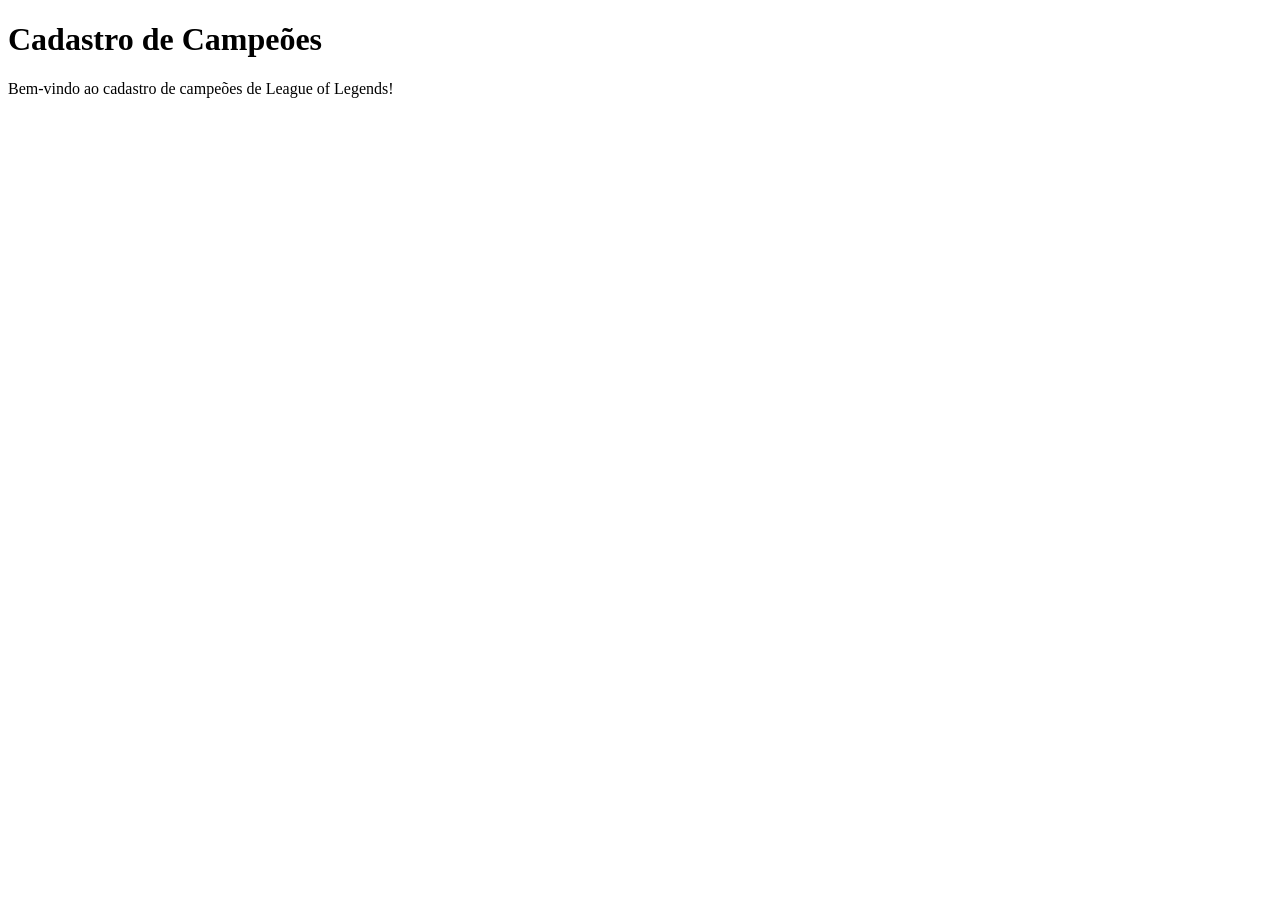
==== cadastro-campeoes/src/main/resources/static/index.html @ 74e470d3 "adaptando o código do projeto para o novo tema" ====
<!DOCTYPE html>
<html lang="pt-BR">
<head>
  <meta charset="UTF-8">
  <meta name="viewport" content="width=device-width, initial-scale=1.0">
  <title>Cadastro de Campeões</title>
  <link rel="stylesheet" href="/style.css">
</head>
<body>
<h1>Cadastro de Campeões</h1>
<p>Bem-vindo ao cadastro de campeões de League of Legends!</p>
</body>
</html>
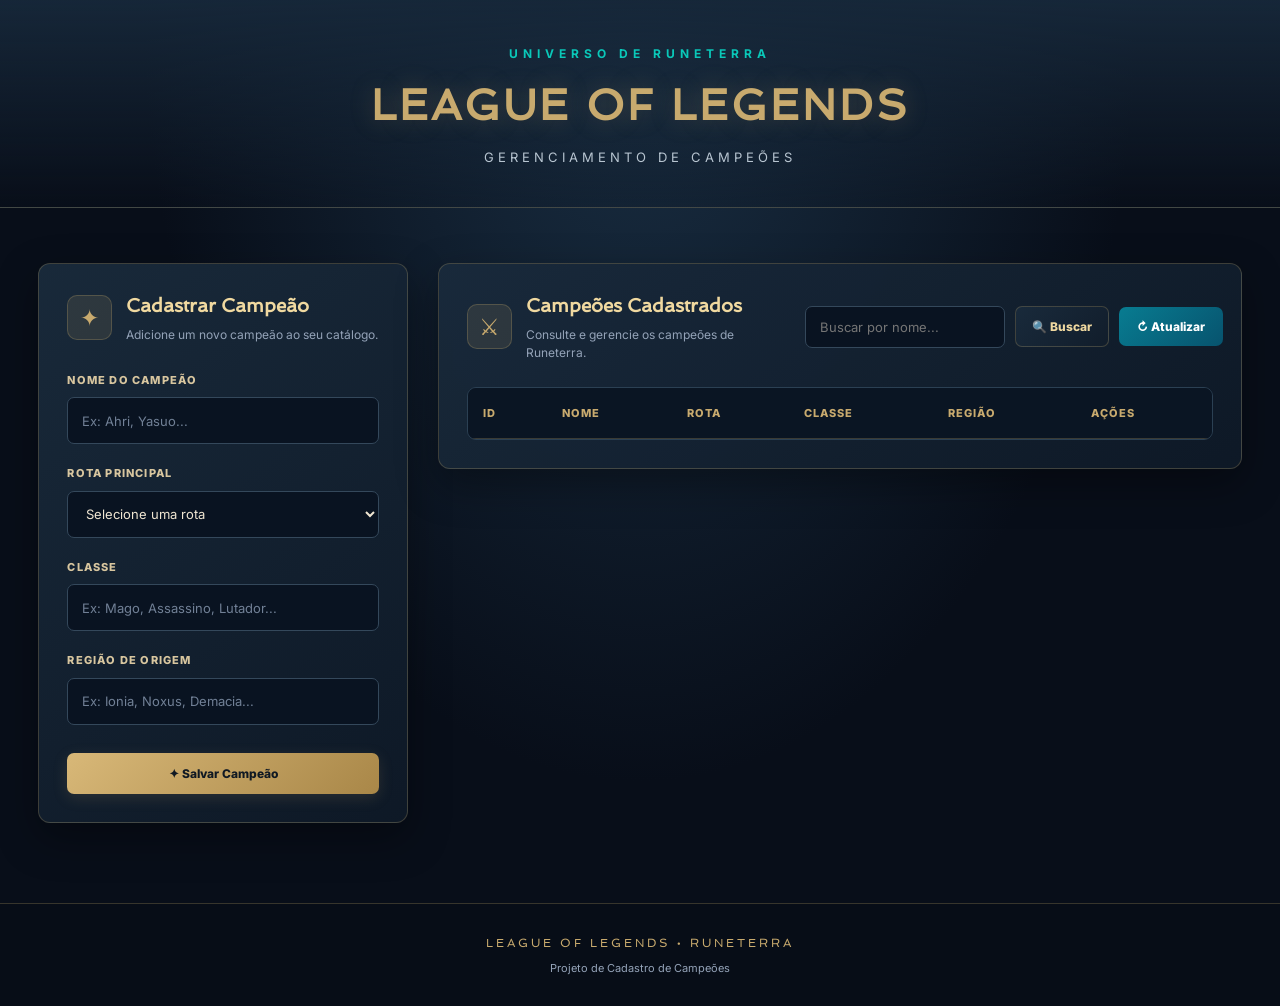
==== commit b2b75964: "Adicionando front-end responsivo ao projeto de cadastro de campeoes lol" ====
--- a/cadastro-campeoes/src/main/resources/static/index.html
+++ b/cadastro-campeoes/src/main/resources/static/index.html
@@ -1,14 +1,356 @@
-
 <!DOCTYPE html>
 <html lang="pt-BR">
+
 <head>
   <meta charset="UTF-8">
   <meta name="viewport" content="width=device-width, initial-scale=1.0">
-  <title>Cadastro de Campeões</title>
-  <link rel="stylesheet" href="/style.css">
+
+  <title>Cadastro de Campeões | League of Legends</title>
+
+  <link rel="stylesheet" href="style.css">
+
+  <link href="https://fonts.googleapis.com/css2?family=Spinnaker&display=swap" rel="stylesheet">
 </head>
+
 <body>
-<h1>Cadastro de Campeões</h1>
-<p>Bem-vindo ao cadastro de campeões de League of Legends!</p>
+
+<header class="header">
+  <div class="header-content">
+    <span class="header-subtitle">UNIVERSO DE RUNETERRA</span>
+    <h1>LEAGUE OF LEGENDS</h1>
+    <p>GERENCIAMENTO DE CAMPEÕES</p>
+  </div>
+</header>
+
+<main class="container">
+
+  <!-- Cadastro de Campeões -->
+  <section class="card form-card">
+
+    <div class="section-title">
+      <span class="title-icon">✦</span>
+      <div>
+        <h2 id="form-title">Cadastrar Campeão</h2>
+        <p>Adicione um novo campeão ao seu catálogo.</p>
+      </div>
+    </div>
+
+    <form id="campeao-form">
+
+      <input type="hidden" id="campeao-id">
+
+      <div class="input-group">
+        <label for="nome">NOME DO CAMPEÃO</label>
+        <input type="text" id="nome"
+               placeholder="Ex: Ahri, Yasuo..." required>
+      </div>
+
+      <div class="input-group">
+        <label for="rota">ROTA PRINCIPAL</label>
+        <select id="rota" required>
+          <option value="">Selecione uma rota</option>
+          <option value="Topo">Topo</option>
+          <option value="Selva">Selva</option>
+          <option value="Meio">Meio</option>
+          <option value="Atirador">Atirador</option>
+          <option value="Suporte">Suporte</option>
+        </select>
+      </div>
+
+      <div class="input-group">
+        <label for="classe">CLASSE</label>
+        <input type="text" id="classe"
+               placeholder="Ex: Mago, Assassino, Lutador..." required>
+      </div>
+
+      <div class="input-group">
+        <label for="regiao">REGIÃO DE ORIGEM</label>
+        <input type="text" id="regiao"
+               placeholder="Ex: Ionia, Noxus, Demacia..." required>
+      </div>
+
+      <div class="form-buttons">
+
+        <button type="submit" id="btn-salvar" class="btn btn-primary">
+          ✦ Salvar Campeão
+        </button>
+
+        <button type="button" id="btn-cancelar"
+                class="btn btn-secondary hidden"
+                onclick="limparFormulario()">
+          Cancelar
+        </button>
+
+      </div>
+
+    </form>
+
+  </section>
+
+  <!-- Lista de Campeões -->
+  <section class="card list-card">
+
+    <div class="list-header">
+
+      <div class="section-title">
+        <span class="title-icon">⚔</span>
+        <div>
+          <h2>Campeões Cadastrados</h2>
+          <p>Consulte e gerencie os campeões de Runeterra.</p>
+        </div>
+      </div>
+
+      <!-- Grupo de Busca e Botão Atualizar -->
+      <div class="search-group">
+        <input type="text" id="input-busca" placeholder="Buscar por nome..." onkeyup="tratarEnterBusca(event)">
+        <button onclick="buscarPorNomeFrontend()" class="btn btn-search">
+          🔍 Buscar
+        </button>
+        <button onclick="carregarCampeoes()" class="btn btn-refresh">
+          ↻ Atualizar
+        </button>
+      </div>
+
+    </div>
+
+    <div class="table-responsive">
+
+      <table>
+
+        <thead>
+        <tr>
+          <th>ID</th>
+          <th>Nome</th>
+          <th>Rota</th>
+          <th>Classe</th>
+          <th>Região</th>
+          <th>Ações</th>
+        </tr>
+        </thead>
+
+        <tbody id="tabela-campeoes">
+        <!-- Preenchido via JavaScript -->
+        </tbody>
+
+      </table>
+
+    </div>
+
+  </section>
+
+</main>
+
+<footer>
+  <p>LEAGUE OF LEGENDS • RUNETERRA</p>
+  <span>Projeto de Cadastro de Campeões</span>
+</footer>
+
+<script>
+  const API_URL = 'http://localhost:8081/campeoes';
+
+  document.addEventListener('DOMContentLoaded', carregarCampeoes);
+
+  // GET - Listar campeões
+  async function carregarCampeoes() {
+    try {
+      const response = await fetch(API_URL);
+      /*
+        Exemplo de requisição GET por nome
+
+        const response = await fetch(`http://localhost:8081/campeoes/nome/${nome}`);
+      */
+
+      if (!response.ok) throw new Error('Erro ao buscar campeões');
+
+      const campeoes = await response.json();
+      renderizarTabela(campeoes);
+
+    } catch (error) {
+      console.error(error);
+      alert('Erro ao conectar com o backend!');
+    }
+  }
+
+  function renderizarTabela(campeoes) {
+    const tbody = document.getElementById('tabela-campeoes');
+    tbody.innerHTML = '';
+
+    if (campeoes.length === 0) {
+      tbody.innerHTML = `
+                    <tr>
+                        <td colspan="6" class="empty-message">
+                            Nenhum campeão cadastrado.
+                        </td>
+                    </tr>
+                `;
+      return;
+    }
+
+    campeoes.forEach(c => {
+      const tr = document.createElement('tr');
+
+      tr.innerHTML = `
+                    <td>#${c.id}</td>
+                    <td><strong>${c.nome}</strong></td>
+                    <td><span class="badge">${c.rota}</span></td>
+                    <td>${c.classe}</td>
+                    <td>${c.regiao}</td>
+
+                    <td class="actions">
+                        <button class="btn-icon btn-edit"
+                            onclick="prepararEdicao(${c.id}, '${c.nome}', '${c.rota}', '${c.classe}', '${c.regiao}')">
+                            Editar
+                        </button>
+
+                        <button class="btn-icon btn-delete"
+                            onclick="deletarCampeao(${c.id})">
+                            Excluir
+                        </button>
+                    </td>
+                `;
+
+      tbody.appendChild(tr);
+    });
+  }
+
+  // POST / PUT - Cadastrar ou atualizar
+  document.getElementById('campeao-form').addEventListener('submit', async (e) => {
+    e.preventDefault();
+
+    const id = document.getElementById('campeao-id').value;
+
+    const campeaoData = {
+      nome: document.getElementById('nome').value,
+      rota: document.getElementById('rota').value,
+      classe: document.getElementById('classe').value,
+      regiao: document.getElementById('regiao').value
+    };
+
+    const isEditMode = id !== '';
+    const url = isEditMode ? `${API_URL}/${id}` : API_URL;
+    const method = isEditMode ? 'PUT' : 'POST';
+
+    try {
+      const response = await fetch(url, {
+        method: method, // define se será usado POST ou PUT
+        headers: { 'Content-Type': 'application/json' }, // conteúdo tipo json
+        body: JSON.stringify(campeaoData) // pacote de dados real - conversão de dados da tela em texto JSON
+      });
+
+      if (response.ok) {
+        limparFormulario();
+        carregarCampeoes();
+      } else {
+        alert('Erro ao salvar campeão.');
+      }
+
+    } catch (error) {
+      console.error(error);
+      alert('Erro de conexão ao salvar.');
+    }
+  });
+
+  // DELETE - Excluir campeão
+  async function deletarCampeao(id) {
+    if (!confirm(`Tem certeza que deseja excluir o campeão de ID ${id}?`)) return;
+
+    try {
+      const response = await fetch(`${API_URL}/${id}`, {
+        method: 'DELETE'
+      });
+
+      if (response.ok) {
+        carregarCampeoes();
+      } else {
+        alert('Erro ao deletar campeão.');
+      }
+
+    } catch (error) {
+      console.error(error);
+      alert('Erro de conexão ao deletar.');
+    }
+  }
+
+  // Preparar edição - preenche os campos quando algum botão "editar" for clicado
+  function prepararEdicao(id, nome, rota, classe, regiao) {
+    document.getElementById('campeao-id').value = id;
+    document.getElementById('nome').value = nome;
+    document.getElementById('rota').value = rota;
+    document.getElementById('classe').value = classe;
+    document.getElementById('regiao').value = regiao;
+
+    document.getElementById('form-title').innerText = `Editar Campeão #${id}`;
+    document.getElementById('btn-salvar').innerText = 'Atualizar Campeão';
+    document.getElementById('btn-cancelar').classList.remove('hidden');
+  }
+
+  // Limpar formulário - reseta todos os inputs e restaura o botão principal para "salvar campeão"
+  function limparFormulario() {
+    document.getElementById('campeao-id').value = '';
+    document.getElementById('campeao-form').reset();
+
+    document.getElementById('form-title').innerText = 'Cadastrar Campeão';
+    document.getElementById('btn-salvar').innerText = '✦ Salvar Campeão';
+
+    document.getElementById('btn-cancelar').classList.add('hidden');
+  }
+
+  // GET por Nome - Filtrar campeão digitado no campo de busca
+  async function buscarPorNomeFrontend() {
+    const nome = document.getElementById('input-busca').value.trim();
+
+    // Se o campo estiver vazio, apenas recarrega todos os campeões
+    if (nome === '') {
+      carregarCampeoes();
+      return;
+    }
+
+    try {
+      const response = await fetch(`${API_URL}/nome/${nome}`);
+
+      if (response.status === 404 || !response.ok) {
+        // Exibe tabela vazia caso o campeão não seja encontrado
+        renderizarTabela([]);
+        return;
+      }
+
+      const campeao = await response.json();
+
+      // Como a busca por nome retorna 1 único campeão (objeto),
+      // empacotamos dentro de uma array [] para reutilizar a função renderizarTabela
+      renderizarTabela([campeao]);
+
+    } catch (error) {
+      console.error(error);
+      alert('Erro ao buscar campeão por nome!');
+    }
+  }
+
+  // Permite acionar a busca ao apertar a tecla "Enter" no teclado
+  function tratarEnterBusca(event) {
+    if (event.key === 'Enter') {
+      buscarPorNomeFrontend();
+    }
+  }
+
+  // Atualização da função carregarCampeoes existente para limpar a barra de pesquisa
+  async function carregarCampeoes() {
+    try {
+      document.getElementById('input-busca').value = ''; // Limpa o campo ao atualizar a lista
+      const response = await fetch(API_URL);
+
+      if (!response.ok) throw new Error('Erro ao buscar campeões');
+
+      const campeoes = await response.json();
+      renderizarTabela(campeoes);
+
+    } catch (error) {
+      console.error(error);
+      alert('Erro ao conectar com o backend!');
+    }
+  }
+
+</script>
+
 </body>
 </html>
--- a/cadastro-campeoes/src/main/resources/static/style.css
+++ b/cadastro-campeoes/src/main/resources/static/style.css
@@ -0,0 +1,600 @@
+@import url('https://fonts.googleapis.com/css2?family=Inter:wght@400;500;600;700;800&family=Spinnaker&display=swap');
+
+/* ==============================
+   CONFIGURAÇÕES GERAIS
+================================ */
+
+* {
+    margin: 0;
+    padding: 0;
+    box-sizing: border-box;
+}
+
+:root {
+    --background: #080e19;
+    --surface: #111d2b;
+    --surface-light: #192a3b;
+    --gold: #c8aa6e;
+    --gold-light: #f0d9a0;
+    --blue: #0ac8b9;
+    --text: #f0e6d2;
+    --muted: #94a3b8;
+    --border: rgba(200, 170, 110, 0.25);
+    --green: #27ae60;
+    --red: #d64545;
+}
+
+body {
+    min-height: 100vh;
+    background:
+            radial-gradient(ellipse at 50% 0%, #1a3045 0%, transparent 55%),
+            var(--background);
+
+    color: var(--text);
+    font-family: 'Inter', sans-serif;
+    line-height: 1.5;
+}
+
+/* ==============================
+   CABEÇALHO
+================================ */
+
+.header {
+    width: 100%;
+    padding: 45px 20px 40px;
+    text-align: center;
+
+    background: linear-gradient(
+            180deg,
+            rgba(22, 39, 57, 0.98),
+            rgba(8, 14, 25, 0.2)
+    );
+
+    border-bottom: 1px solid var(--border);
+}
+
+.header-content {
+    max-width: 1200px;
+    margin: auto;
+}
+
+.header-subtitle {
+    display: block;
+    color: var(--blue);
+    font-size: 12px;
+    font-weight: 700;
+    letter-spacing: 5px;
+    margin-bottom: 10px;
+}
+
+.header h1 {
+    font-family: 'Spinnaker', sans-serif;
+    font-size: clamp(28px, 4vw, 43px);
+    color: var(--gold);
+    letter-spacing: 3px;
+
+    text-shadow: 0 0 25px rgba(200, 170, 110, 0.25);
+}
+
+.header p {
+    margin-top: 10px;
+    color: #b8c5d1;
+    font-size: 13px;
+    letter-spacing: 4px;
+}
+
+/* ==============================
+   CONTEÚDO PRINCIPAL
+================================ */
+
+.container {
+    width: min(1450px, 94%);
+    margin: 55px auto;
+
+    display: grid;
+    grid-template-columns: 370px minmax(0, 1fr);
+    gap: 30px;
+
+    align-items: start;
+}
+
+/* ==============================
+   CARDS
+================================ */
+
+.card {
+    background: linear-gradient(
+            145deg,
+            rgba(25, 42, 59, 0.98),
+            rgba(14, 25, 39, 0.98)
+    );
+
+    border: 1px solid var(--border);
+    border-radius: 12px;
+
+    padding: 28px;
+
+    box-shadow: 0 15px 40px rgba(0, 0, 0, 0.35);
+
+    min-width: 0;
+    transition: border-color 0.3s, box-shadow 0.3s;
+}
+
+.card:hover {
+    border-color: rgba(200, 170, 110, 0.55);
+    box-shadow: 0 15px 40px rgba(0, 0, 0, 0.45);
+}
+
+/* ==============================
+   TÍTULOS DOS CARDS
+================================ */
+
+.section-title {
+    display: flex;
+    align-items: center;
+    gap: 14px;
+    margin-bottom: 28px;
+}
+
+.title-icon {
+    display: flex;
+    align-items: center;
+    justify-content: center;
+
+    width: 45px;
+    height: 45px;
+
+    flex-shrink: 0;
+
+    background: rgba(200, 170, 110, 0.12);
+    border: 1px solid var(--border);
+    border-radius: 10px;
+
+    color: var(--gold);
+    font-size: 23px;
+}
+
+.card h2 {
+    font-family: 'Spinnaker', sans-serif;
+    font-size: 19px;
+    font-weight: 600;
+    color: var(--gold-light);
+}
+
+.section-title p {
+    margin-top: 5px;
+    color: var(--muted);
+    font-size: 12px;
+}
+
+/* ==============================
+   FORMULÁRIO
+================================ */
+
+.input-group {
+    display: flex;
+    flex-direction: column;
+    gap: 9px;
+    margin-bottom: 21px;
+}
+
+.input-group label {
+    color: #d8c69f;
+    font-size: 11px;
+    font-weight: 800;
+    letter-spacing: 1.2px;
+}
+
+.input-group input,
+.input-group select {
+    width: 100%;
+    height: 47px;
+
+    padding: 0 14px;
+
+    background: #091321;
+    border: 1px solid #34485b;
+    border-radius: 7px;
+
+    color: var(--text);
+    font-family: 'Inter', sans-serif;
+    font-size: 13px;
+
+    outline: none;
+    transition: all 0.25s;
+}
+
+.input-group input::placeholder {
+    color: #718096;
+}
+
+.input-group select {
+    cursor: pointer;
+}
+
+.input-group select option {
+    background: #111d2b;
+    color: white;
+}
+
+.input-group input:focus,
+.input-group select:focus {
+    border-color: var(--blue);
+    box-shadow: 0 0 0 3px rgba(10, 200, 185, 0.12);
+    background: #0d1b2b;
+}
+
+/* ==============================
+   BOTÕES DO FORMULÁRIO
+================================ */
+
+.form-buttons {
+    display: flex;
+    gap: 12px;
+    margin-top: 28px;
+}
+
+.btn {
+    border: none;
+    border-radius: 7px;
+
+    padding: 13px 17px;
+
+    font-family: 'Inter', sans-serif;
+    font-size: 12px;
+    font-weight: 800;
+
+    cursor: pointer;
+    transition: all 0.25s;
+}
+
+.btn-primary {
+    flex: 1;
+
+    background: linear-gradient(135deg, #d8b878, #a98748);
+    color: #101923;
+
+    box-shadow: 0 4px 15px rgba(200, 170, 110, 0.15);
+}
+
+.btn-primary:hover {
+    background: linear-gradient(135deg, #f0d9a0, #c8aa6e);
+    transform: translateY(-2px);
+    box-shadow: 0 7px 20px rgba(200, 170, 110, 0.25);
+}
+
+.btn-secondary {
+    background: #394b5e;
+    color: white;
+}
+
+.btn-secondary:hover {
+    background: #52677d;
+}
+
+.hidden {
+    display: none !important;
+}
+
+/* ==============================
+   CABEÇALHO DA LISTA
+================================ */
+
+.list-header {
+    display: flex;
+    align-items: center;
+    justify-content: space-between;
+    gap: 15px;
+
+    margin-bottom: 25px;
+}
+
+.list-header .section-title {
+    margin-bottom: 0;
+}
+
+.btn-refresh {
+    flex-shrink: 0;
+
+    background: linear-gradient(135deg, #087c91, #07536e);
+    color: white;
+
+    padding: 12px 18px;
+}
+
+.btn-refresh:hover {
+    background: linear-gradient(135deg, #0ac8b9, #087c91);
+    transform: translateY(-2px);
+}
+
+/* ==============================
+   GRUPO DE PESQUISA NA LISTA
+================================ */
+
+.search-group {
+    display: flex;
+    align-items: center;
+    gap: 10px;
+}
+
+.search-group input {
+    height: 42px;
+    padding: 0 14px;
+    background: #091321;
+    border: 1px solid #34485b;
+    border-radius: 7px;
+    color: var(--text);
+    font-family: 'Inter', sans-serif;
+    font-size: 13px;
+    outline: none;
+    transition: all 0.25s;
+    width: 200px;
+}
+
+.search-group input:focus {
+    border-color: var(--blue);
+    box-shadow: 0 0 0 3px rgba(10, 200, 185, 0.12);
+    background: #0d1b2b;
+}
+
+.btn-search {
+    background: linear-gradient(135deg, #192a3b, #111d2b);
+    border: 1px solid var(--border);
+    color: var(--gold-light);
+    padding: 12px 16px;
+    flex-shrink: 0;
+}
+
+.btn-search:hover {
+    background: var(--surface-light);
+    border-color: var(--gold);
+    transform: translateY(-2px);
+}
+
+/* Responsividade do grupo de busca em telas menores */
+@media (max-width: 650px) {
+    .list-header {
+        flex-direction: column;
+        align-items: stretch;
+    }
+
+    .search-group {
+        width: 100%;
+        flex-wrap: wrap;
+    }
+
+    .search-group input {
+        width: 100%;
+    }
+
+    .search-group .btn {
+        flex: 1;
+    }
+}
+
+/* ==============================
+   TABELA
+================================ */
+
+.table-responsive {
+    width: 100%;
+    overflow-x: auto;
+
+    border: 1px solid #2b4053;
+    border-radius: 9px;
+}
+
+table {
+    width: 100%;
+    border-collapse: collapse;
+    text-align: left;
+    white-space: nowrap;
+}
+
+thead {
+    background: #0a1523;
+}
+
+th {
+    padding: 17px 15px;
+
+    color: var(--gold);
+    font-size: 11px;
+    font-weight: 800;
+    letter-spacing: 1px;
+    text-transform: uppercase;
+
+    border-bottom: 1px solid var(--border);
+}
+
+td {
+    padding: 16px 15px;
+
+    color: #d5dce5;
+    font-size: 13px;
+
+    border-bottom: 1px solid rgba(255, 255, 255, 0.06);
+}
+
+tbody tr {
+    background: rgba(20, 34, 49, 0.5);
+    transition: background 0.2s;
+}
+
+tbody tr:nth-child(even) {
+    background: rgba(32, 49, 65, 0.4);
+}
+
+tbody tr:hover {
+    background: rgba(10, 200, 185, 0.08);
+}
+
+tbody tr:last-child td {
+    border-bottom: none;
+}
+
+td strong {
+    color: var(--gold-light);
+    font-weight: 700;
+}
+
+/* ==============================
+   ETIQUETAS DE ROTAS
+================================ */
+
+.badge {
+    display: inline-block;
+
+    padding: 5px 12px;
+
+    background: rgba(10, 200, 185, 0.12);
+    border: 1px solid rgba(10, 200, 185, 0.3);
+    border-radius: 20px;
+
+    color: #49d9d0;
+    font-size: 11px;
+    font-weight: 700;
+}
+
+/* ==============================
+   BOTÕES DE AÇÃO
+================================ */
+
+.actions {
+    display: flex;
+    align-items: center;
+    gap: 8px;
+}
+
+.btn-icon {
+    padding: 8px 12px;
+
+    border: none;
+    border-radius: 5px;
+
+    font-family: 'Inter', sans-serif;
+    font-size: 11px;
+    font-weight: 700;
+
+    cursor: pointer;
+    transition: all 0.2s;
+}
+
+.btn-edit {
+    background: #188b59;
+    color: white;
+}
+
+.btn-edit:hover {
+    background: #21b875;
+    transform: translateY(-2px);
+}
+
+.btn-delete {
+    background: #a93643;
+    color: white;
+}
+
+.btn-delete:hover {
+    background: #df4757;
+    transform: translateY(-2px);
+}
+
+/* ==============================
+   TABELA VAZIA
+================================ */
+
+.empty-message {
+    text-align: center;
+    color: var(--muted);
+    padding: 35px !important;
+}
+
+/* ==============================
+   RODAPÉ
+================================ */
+
+footer {
+    margin-top: 80px;
+    padding: 30px 20px;
+
+    text-align: center;
+
+    background: rgba(7, 13, 23, 0.8);
+    border-top: 1px solid var(--border);
+}
+
+footer p {
+    color: var(--gold);
+    font-family: 'Spinnaker', sans-serif;
+    font-size: 12px;
+    letter-spacing: 3px;
+}
+
+footer span {
+    display: block;
+    margin-top: 8px;
+
+    color: var(--muted);
+    font-size: 11px;
+}
+
+/* ==============================
+   RESPONSIVIDADE
+================================ */
+
+@media (max-width: 1050px) {
+    .container {
+        grid-template-columns: 320px minmax(0, 1fr);
+        gap: 20px;
+    }
+
+    .card {
+        padding: 20px;
+    }
+}
+
+@media (max-width: 800px) {
+    .container {
+        grid-template-columns: 1fr;
+        width: 92%;
+        margin: 30px auto;
+    }
+
+    .form-card {
+        width: 100%;
+    }
+
+    .list-card {
+        width: 100%;
+    }
+}
+
+@media (max-width: 500px) {
+    .header {
+        padding: 35px 15px;
+    }
+
+    .header h1 {
+        font-size: 25px;
+        letter-spacing: 1px;
+    }
+
+    .header p {
+        font-size: 10px;
+        letter-spacing: 2px;
+    }
+
+    .list-header {
+        align-items: flex-start;
+        flex-direction: column;
+    }
+
+    .form-buttons {
+        flex-direction: column;
+    }
+
+    .card {
+        padding: 18px;
+    }
+}
